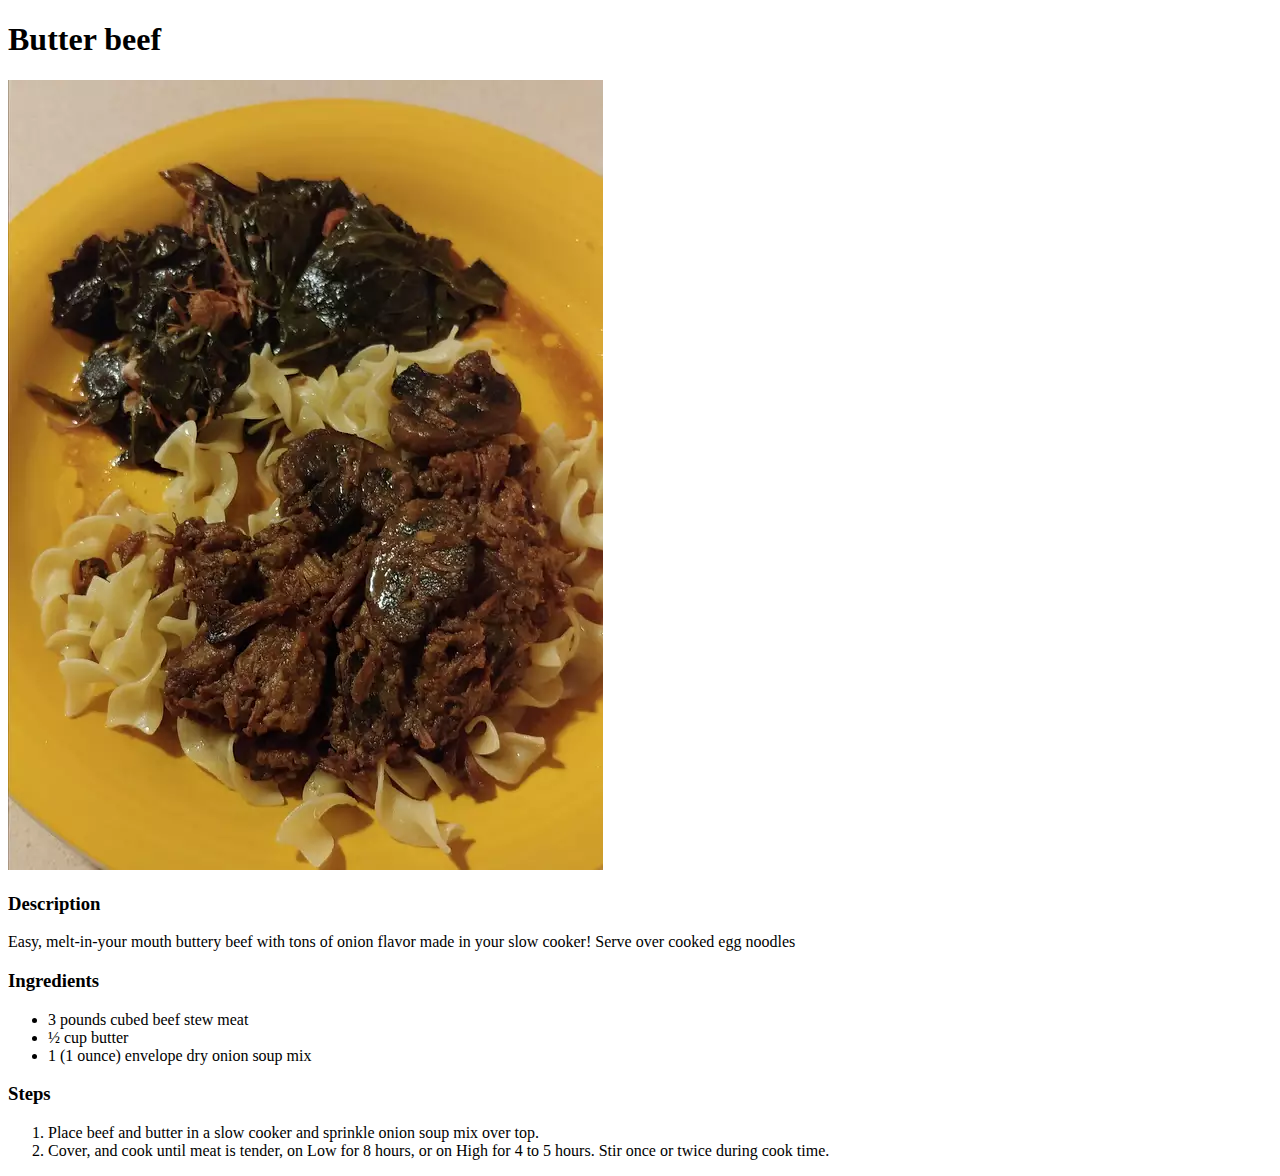
==== recipes/butter-beef.html @ 367bf240 "Adding more recipes" ====
<!DOCTYPE html>

<html lang="en">
    <head>
        <meta charset="UTF-8">
        <title>recipes</title>
    </head>
    <body>
        <h1>Butter beef</h1>
        <img src="../images/butter-beef.jpg" alt="butter beef">
        <h3>Description</h3>
        <p>Easy, melt-in-your mouth buttery beef with tons of onion flavor made in your slow cooker! Serve over cooked egg noodles</p>
        <h3>Ingredients</h3>
        <ul>
            <li>3 pounds cubed beef stew meat</li>
            <li>½ cup butter</li>
            <li>1 (1 ounce) envelope dry onion soup mix</li>
        </ul>
        <h3>Steps</h3>
        <ol>
            <li>Place beef and butter in a slow cooker and sprinkle onion soup mix over top.</li>
            <li>Cover, and cook until meat is tender, on Low for 8 hours, or on High for 4 to 5 hours. Stir once or twice during cook time.</li>
        </ol>
    </body>
</html>
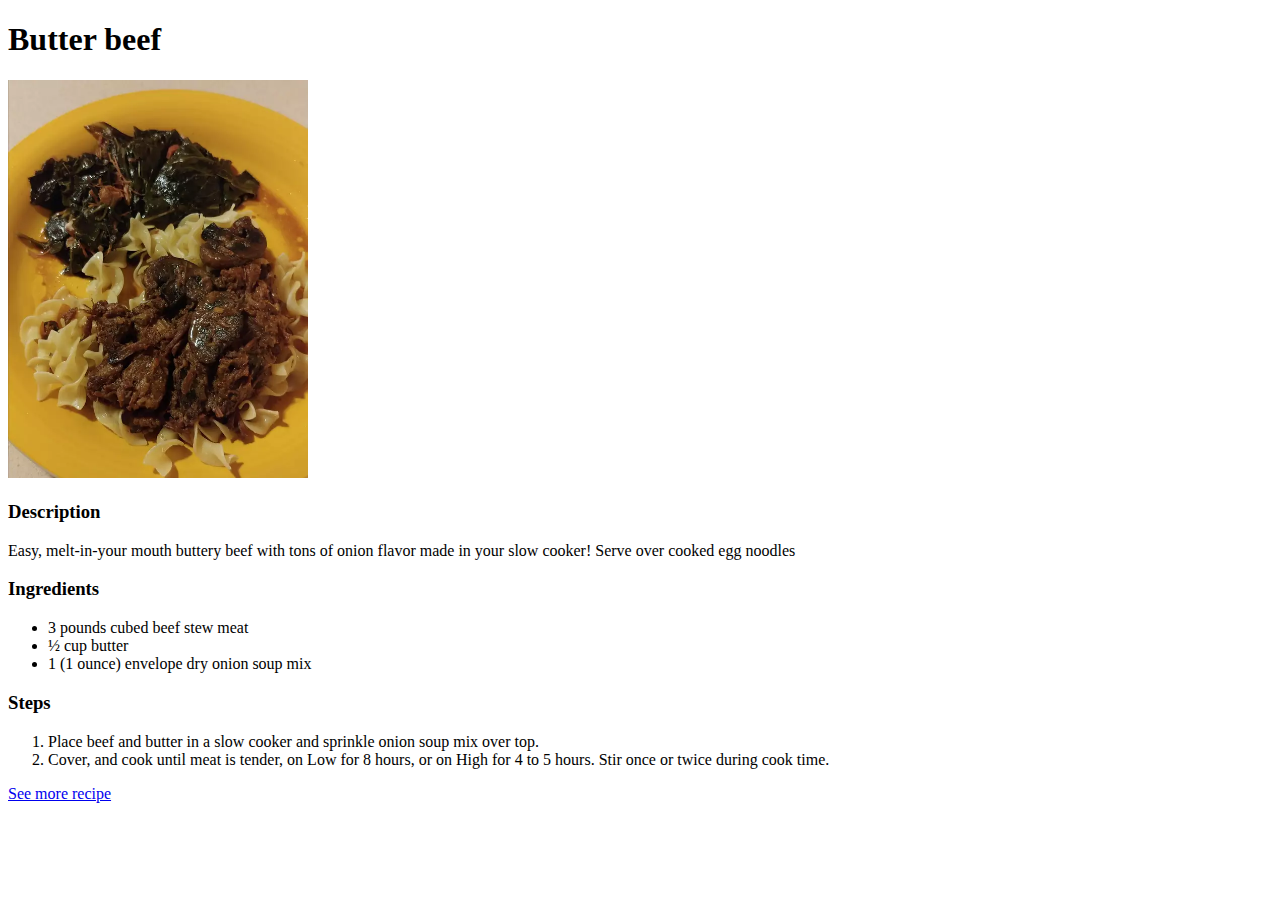
==== commit 0e06ea4d: "Linking pages" ====
--- a/recipes/butter-beef.html
+++ b/recipes/butter-beef.html
@@ -7,7 +7,7 @@
     </head>
     <body>
         <h1>Butter beef</h1>
-        <img src="../images/butter-beef.jpg" alt="butter beef">
+        <img src="../images/butter-beef.jpg" alt="butter beef" width="300">
         <h3>Description</h3>
         <p>Easy, melt-in-your mouth buttery beef with tons of onion flavor made in your slow cooker! Serve over cooked egg noodles</p>
         <h3>Ingredients</h3>
@@ -21,5 +21,6 @@
             <li>Place beef and butter in a slow cooker and sprinkle onion soup mix over top.</li>
             <li>Cover, and cook until meat is tender, on Low for 8 hours, or on High for 4 to 5 hours. Stir once or twice during cook time.</li>
         </ol>
+        <a href="../index.html">See more recipe</a>
     </body>
 </html>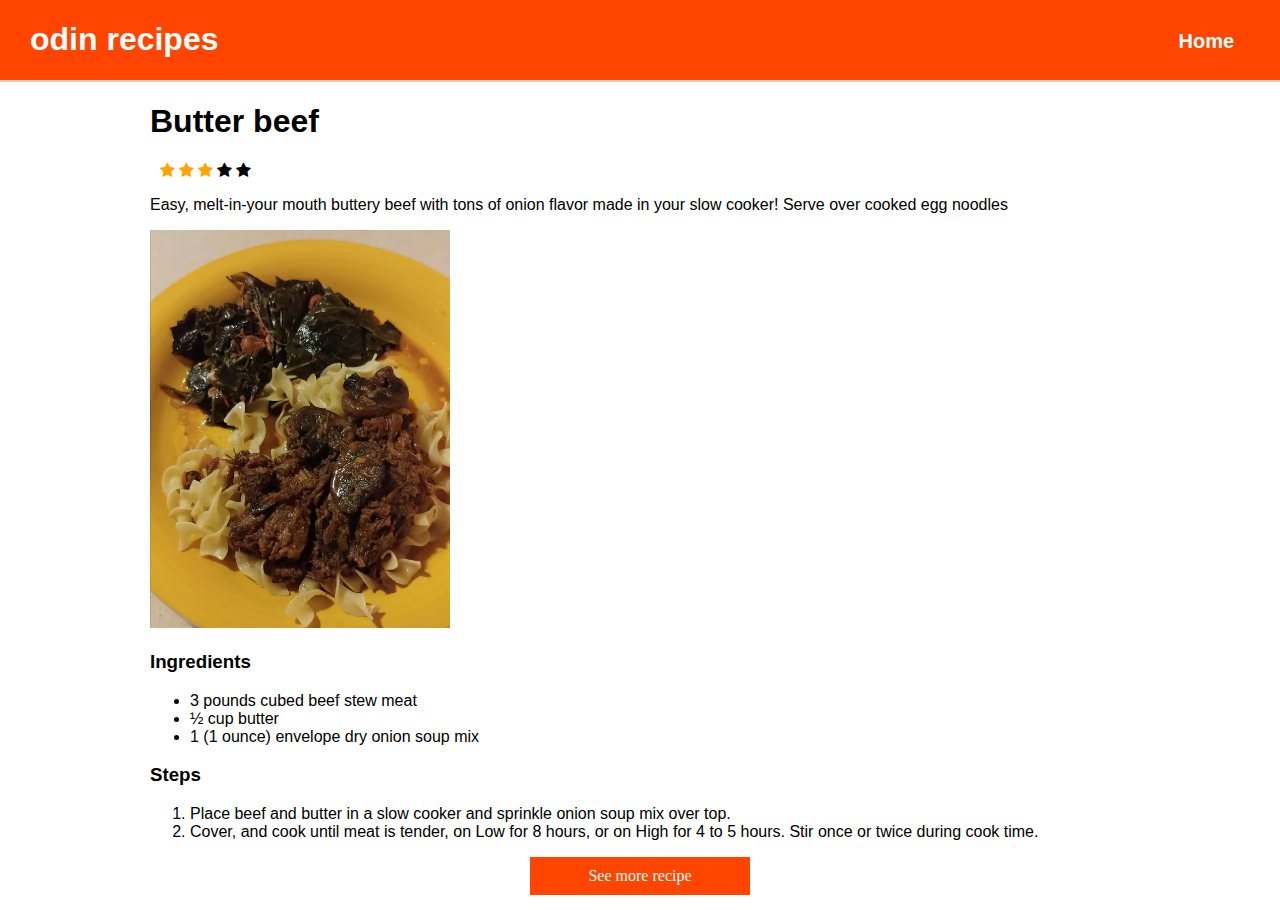
==== commit 455f8360: "Adding CSS to Recipe Page" ====
--- a/recipes/butter-beef.html
+++ b/recipes/butter-beef.html
@@ -4,23 +4,37 @@
     <head>
         <meta charset="UTF-8">
         <title>recipes</title>
+        <link rel="stylesheet" href="style.css">
+        <link rel="stylesheet" href="https://cdnjs.cloudflare.com/ajax/libs/font-awesome/4.7.0/css/font-awesome.min.css">
     </head>
     <body>
-        <h1>Butter beef</h1>
-        <img src="../images/butter-beef.jpg" alt="butter beef" width="300">
-        <h3>Description</h3>
-        <p>Easy, melt-in-your mouth buttery beef with tons of onion flavor made in your slow cooker! Serve over cooked egg noodles</p>
-        <h3>Ingredients</h3>
-        <ul>
-            <li>3 pounds cubed beef stew meat</li>
-            <li>½ cup butter</li>
-            <li>1 (1 ounce) envelope dry onion soup mix</li>
-        </ul>
-        <h3>Steps</h3>
-        <ol>
-            <li>Place beef and butter in a slow cooker and sprinkle onion soup mix over top.</li>
-            <li>Cover, and cook until meat is tender, on Low for 8 hours, or on High for 4 to 5 hours. Stir once or twice during cook time.</li>
-        </ol>
-        <a href="../index.html">See more recipe</a>
+        <div id="header">
+            <h1 class="header">odin recipes</h1>
+            <a href="../index.html">Home</a>
+        </div>
+            <div id="container">
+                <h1>Butter beef</h1>
+                <div id="rating">
+                    <span class="fa fa-star checked"></span>
+                    <span class="fa fa-star checked"></span>
+                    <span class="fa fa-star checked"></span>
+                    <span class="fa fa-star"></span>
+                    <span class="fa fa-star"></span>
+                </div>
+                <p class="description">Easy, melt-in-your mouth buttery beef with tons of onion flavor made in your slow cooker! Serve over cooked egg noodles</p>
+                <img src="../images/butter-beef.jpg" alt="butter beef" width="300">
+                <h3>Ingredients</h3>
+                <ul>
+                    <li>3 pounds cubed beef stew meat</li>
+                    <li>½ cup butter</li>
+                    <li>1 (1 ounce) envelope dry onion soup mix</li>
+                </ul>
+                <h3>Steps</h3>
+                <ol>
+                    <li>Place beef and butter in a slow cooker and sprinkle onion soup mix over top.</li>
+                    <li>Cover, and cook until meat is tender, on Low for 8 hours, or on High for 4 to 5 hours. Stir once or twice during cook time.</li>
+                </ol>
+                <a href="../index.html" class="more">See more recipe</a>
+        </div>
     </body>
 </html>--- a/recipes/style.css
+++ b/recipes/style.css
@@ -0,0 +1,88 @@
+body {
+    margin: 0;
+    padding: 0;
+}
+
+#container {
+    margin: 15px 150px;
+
+}
+
+
+#header a {
+    margin-left: 75%;
+    margin-top: 30px;
+    font-size: 20px;
+    font-family: Arial, Helvetica, sans-serif;
+    font-weight: bold;
+    color: white;
+    padding: 0;
+    text-decoration: none;
+ }
+
+a:visited {
+    text-decoration: none;
+}
+
+a:link {
+    text-decoration: none;
+}
+#header a:hover {
+    text-decoration: underline;
+}
+ 
+ #header {
+     background-color: orangered;
+     border-bottom: solid rgb(211, 206, 206) 2px;
+     color: white;
+     font-family: Impact, 'Arial Narrow Bold', sans-serif;
+     display: flex;
+ }
+ 
+ .header {
+     padding-left: 30px;
+ }
+
+h1 {
+    font-family: Arial, Helvetica, sans-serif;
+}
+
+#rating .checked {
+    color: orange;
+}
+
+#rating {
+    margin-left: 10px;
+}
+
+.pic.lasagna{
+    margin-top: 5px;
+}
+
+.description {
+    font-family: 'Gill Sans', 'Gill Sans MT', Calibri, 'Trebuchet MS', sans-serif;  
+}
+
+h3 {
+    font-family: Arial, Helvetica, sans-serif;
+}
+
+
+li {
+    font-family: 'Gill Sans', 'Gill Sans MT', Calibri, 'Trebuchet MS', sans-serif;
+}
+
+.more {
+    background-color: orangered;
+    color: white;
+    padding: 10px;
+    display: block;
+    text-align: center;
+    margin: auto;
+    width: 200px;
+    text-decoration: none;
+}
+
+.more:hover{
+    text-decoration: underline;
+}
